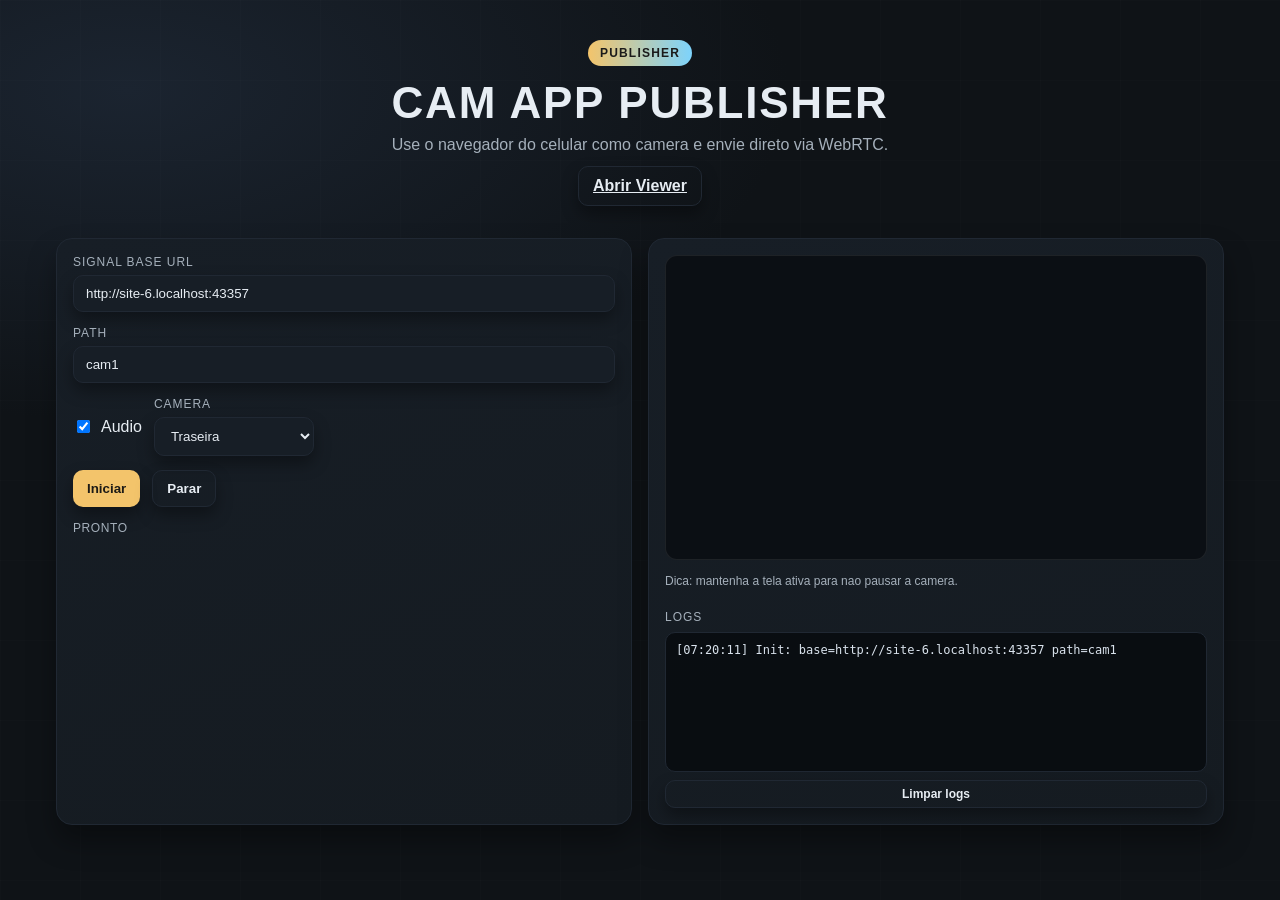
==== web/publish.html @ b9d90266 "Initial LAN WebRTC viewer/publisher Add serve-web PowerShell signaling endpoints (offer/answer/reset" ====
<!doctype html>
<html lang="pt-BR">
  <head>
    <meta charset="utf-8" />
    <meta name="viewport" content="width=device-width, initial-scale=1" />
    <title>Cam App Publisher</title>
    <link rel="stylesheet" href="styles.css" />
  </head>
  <body>
    <div class="bg-grid"></div>
    <header class="hero">
      <div class="badge">PUBLISHER</div>
      <h1>Cam App Publisher</h1>
      <p>Use o navegador do celular como camera e envie direto via WebRTC.</p>
      <div class="hero-actions">
        <a class="btn ghost" href="index.html">Abrir Viewer</a>
      </div>
    </header>

    <main class="publisher">
      <section class="panel">
        <div id="secureWarning" class="notice hidden">
          Camera no browser exige HTTPS. Para dev local, use o flag do Chrome
          "Insecure origins treated as secure" para permitir http://SEU_IP_LOCAL:5173.
        </div>

        <label class="field">
          <span>Signal Base URL</span>
          <input id="signalBase" type="text" placeholder="http://SEU_IP_LOCAL:5173" />
        </label>

        <label class="field">
          <span>Path</span>
          <input id="path" type="text" placeholder="cam1" />
        </label>

        <div class="row">
          <label class="checkbox">
            <input id="audio" type="checkbox" checked />
            <span>Audio</span>
          </label>

          <label class="field small">
            <span>Camera</span>
            <select id="facing">
              <option value="environment">Traseira</option>
              <option value="user">Frontal</option>
              <option value="auto">Auto</option>
            </select>
          </label>
        </div>

        <div class="actions">
          <button id="start" class="btn">Iniciar</button>
          <button id="stop" class="btn ghost" disabled>Parar</button>
        </div>

        <div id="status" class="status">Pronto</div>
      </section>

      <section class="panel">
        <div class="video-wrap">
          <video id="preview" playsinline autoplay muted></video>
        </div>
        <p class="hint">Dica: mantenha a tela ativa para nao pausar a camera.</p>

        <div class="log">
          <div class="log-title">Logs</div>
          <pre id="log"></pre>
          <button id="clearLog" class="btn ghost small">Limpar logs</button>
        </div>
      </section>
    </main>

    <script src="publish.js"></script>
  </body>
</html>
---- web/styles.css ----
:root {
  --bg: #0f1317;
  --bg-soft: #151b21;
  --panel: #171e26;
  --panel-edge: #202833;
  --text: #e7edf3;
  --muted: #a5b0bb;
  --accent: #f3c46b;
  --accent-2: #7dd3fc;
  --danger: #fb7185;
  --success: #6ee7b7;
  --shadow: rgba(0, 0, 0, 0.35);
}

* {
  box-sizing: border-box;
}

body {
  margin: 0;
  font-family: "Bahnschrift", "Segoe UI", "Trebuchet MS", sans-serif;
  color: var(--text);
  background: radial-gradient(1200px 600px at 10% 10%, #1b2430 0%, var(--bg) 55%) fixed;
  min-height: 100vh;
}

.bg-grid {
  position: fixed;
  inset: 0;
  background-image: linear-gradient(rgba(255, 255, 255, 0.05) 1px, transparent 1px),
    linear-gradient(90deg, rgba(255, 255, 255, 0.05) 1px, transparent 1px);
  background-size: 80px 80px;
  opacity: 0.25;
  pointer-events: none;
  z-index: -1;
}

.hero {
  padding: 40px 16px 16px;
  text-align: center;
}

.hero h1 {
  margin: 12px 0 8px;
  font-size: clamp(28px, 4vw, 44px);
  letter-spacing: 0.04em;
  text-transform: uppercase;
}

.hero p {
  margin: 0 auto;
  max-width: 640px;
  color: var(--muted);
}

.badge {
  display: inline-block;
  padding: 6px 12px;
  border-radius: 999px;
  background: linear-gradient(90deg, var(--accent), var(--accent-2));
  color: #1b1b1b;
  font-size: 12px;
  font-weight: 700;
  letter-spacing: 0.1em;
}

main {
  max-width: 1200px;
  margin: 0 auto;
  padding: 16px;
}

.controls {
  display: flex;
  flex-wrap: wrap;
  gap: 12px;
  align-items: flex-end;
  justify-content: center;
  margin-bottom: 18px;
}

.field {
  display: flex;
  flex-direction: column;
  gap: 6px;
  min-width: min(520px, 100%);
}

.field span {
  color: var(--muted);
  font-size: 12px;
  letter-spacing: 0.08em;
  text-transform: uppercase;
}

.field input {
  padding: 10px 12px;
  border-radius: 10px;
  border: 1px solid var(--panel-edge);
  background: var(--panel);
  color: var(--text);
  box-shadow: 0 8px 16px var(--shadow);
}

.field select {
  padding: 10px 12px;
  border-radius: 10px;
  border: 1px solid var(--panel-edge);
  background: var(--panel);
  color: var(--text);
  box-shadow: 0 8px 16px var(--shadow);
}

.field.small {
  min-width: 160px;
}

.btn {
  padding: 10px 14px;
  border-radius: 10px;
  border: 0;
  background: var(--accent);
  color: #1d1b16;
  font-weight: 700;
  cursor: pointer;
  transition: transform 0.2s ease, box-shadow 0.2s ease;
  box-shadow: 0 8px 16px var(--shadow);
}

.btn.record {
  background: var(--danger);
  color: #2b0b14;
}

.btn.small {
  padding: 6px 10px;
  font-size: 12px;
}

.btn:hover {
  transform: translateY(-1px);
}

.btn.ghost {
  background: transparent;
  color: var(--text);
  border: 1px solid var(--panel-edge);
}

.grid {
  display: grid;
  grid-template-columns: repeat(auto-fit, minmax(280px, 1fr));
  gap: 16px;
}

.publisher {
  display: grid;
  gap: 16px;
  grid-template-columns: repeat(auto-fit, minmax(280px, 1fr));
}

.panel {
  display: flex;
  flex-direction: column;
  gap: 14px;
  padding: 16px;
  border-radius: 16px;
  background: linear-gradient(160deg, var(--panel), var(--bg-soft));
  border: 1px solid var(--panel-edge);
  box-shadow: 0 16px 28px var(--shadow);
}

.row {
  display: flex;
  gap: 12px;
  align-items: center;
  flex-wrap: wrap;
}

.actions {
  display: flex;
  gap: 12px;
}

.checkbox {
  display: flex;
  align-items: center;
  gap: 8px;
  color: var(--text);
}

.notice {
  border: 1px solid rgba(243, 196, 107, 0.4);
  background: rgba(243, 196, 107, 0.1);
  padding: 10px 12px;
  border-radius: 10px;
  color: var(--accent);
  font-size: 13px;
}

.hint {
  color: var(--muted);
  font-size: 12px;
  margin: 0;
}

.log {
  display: flex;
  flex-direction: column;
  gap: 8px;
  margin-top: 8px;
}

.log-title {
  color: var(--muted);
  font-size: 12px;
  letter-spacing: 0.08em;
  text-transform: uppercase;
}

.log pre {
  margin: 0;
  padding: 10px;
  border-radius: 10px;
  border: 1px solid var(--panel-edge);
  background: rgba(8, 12, 16, 0.9);
  color: #d9e2ec;
  font-size: 12px;
  min-height: 140px;
  max-height: 220px;
  overflow: auto;
  white-space: pre-wrap;
  word-break: break-word;
}

.hero-actions {
  margin-top: 12px;
  display: flex;
  justify-content: center;
}

.card {
  display: flex;
  flex-direction: column;
  gap: 12px;
  padding: 16px;
  border-radius: 16px;
  background: linear-gradient(160deg, var(--panel), var(--bg-soft));
  border: 1px solid var(--panel-edge);
  box-shadow: 0 16px 28px var(--shadow);
  animation: rise 0.45s ease;
}

.card-head {
  display: flex;
  justify-content: space-between;
  gap: 12px;
  align-items: center;
  flex-wrap: wrap;
}

.card-actions {
  display: flex;
  align-items: center;
  gap: 8px;
  flex-wrap: wrap;
}

.format-select {
  padding: 8px 10px;
  border-radius: 10px;
  border: 1px solid var(--panel-edge);
  background: var(--panel);
  color: var(--text);
  font-size: 12px;
  font-weight: 600;
}

.card-title {
  display: flex;
  align-items: center;
  gap: 8px;
  font-weight: 700;
}

.rec-indicator {
  display: inline-flex;
  align-items: center;
  gap: 6px;
  font-size: 12px;
  font-weight: 700;
  color: var(--danger);
  letter-spacing: 0.08em;
}

.rec-dot {
  width: 8px;
  height: 8px;
  border-radius: 50%;
  background: var(--danger);
  box-shadow: 0 0 8px rgba(251, 113, 133, 0.6);
  animation: pulse 1.4s infinite;
}

.dot {
  width: 10px;
  height: 10px;
  border-radius: 50%;
  background: var(--muted);
}

.video-wrap {
  width: 100%;
  aspect-ratio: 16 / 9;
  border-radius: 12px;
  overflow: hidden;
  background: #0b0f14;
  border: 1px solid rgba(255, 255, 255, 0.08);
}

video {
  width: 100%;
  height: 100%;
  object-fit: cover;
}

.status {
  color: var(--muted);
  font-size: 12px;
  letter-spacing: 0.05em;
  text-transform: uppercase;
}

.hidden {
  display: none;
}

.status.ok {
  color: var(--success);
}

.status.err {
  color: var(--danger);
}

@keyframes rise {
  from {
    opacity: 0;
    transform: translateY(8px);
  }
  to {
    opacity: 1;
    transform: translateY(0);
  }
}

@keyframes pulse {
  0%,
  100% {
    transform: scale(1);
    opacity: 0.6;
  }
  50% {
    transform: scale(1.25);
    opacity: 1;
  }
}

@media (max-width: 640px) {
  .hero {
    padding-top: 28px;
  }

  .controls {
    align-items: stretch;
  }

  .btn {
    width: 100%;
  }

  .actions {
    flex-direction: column;
  }
}
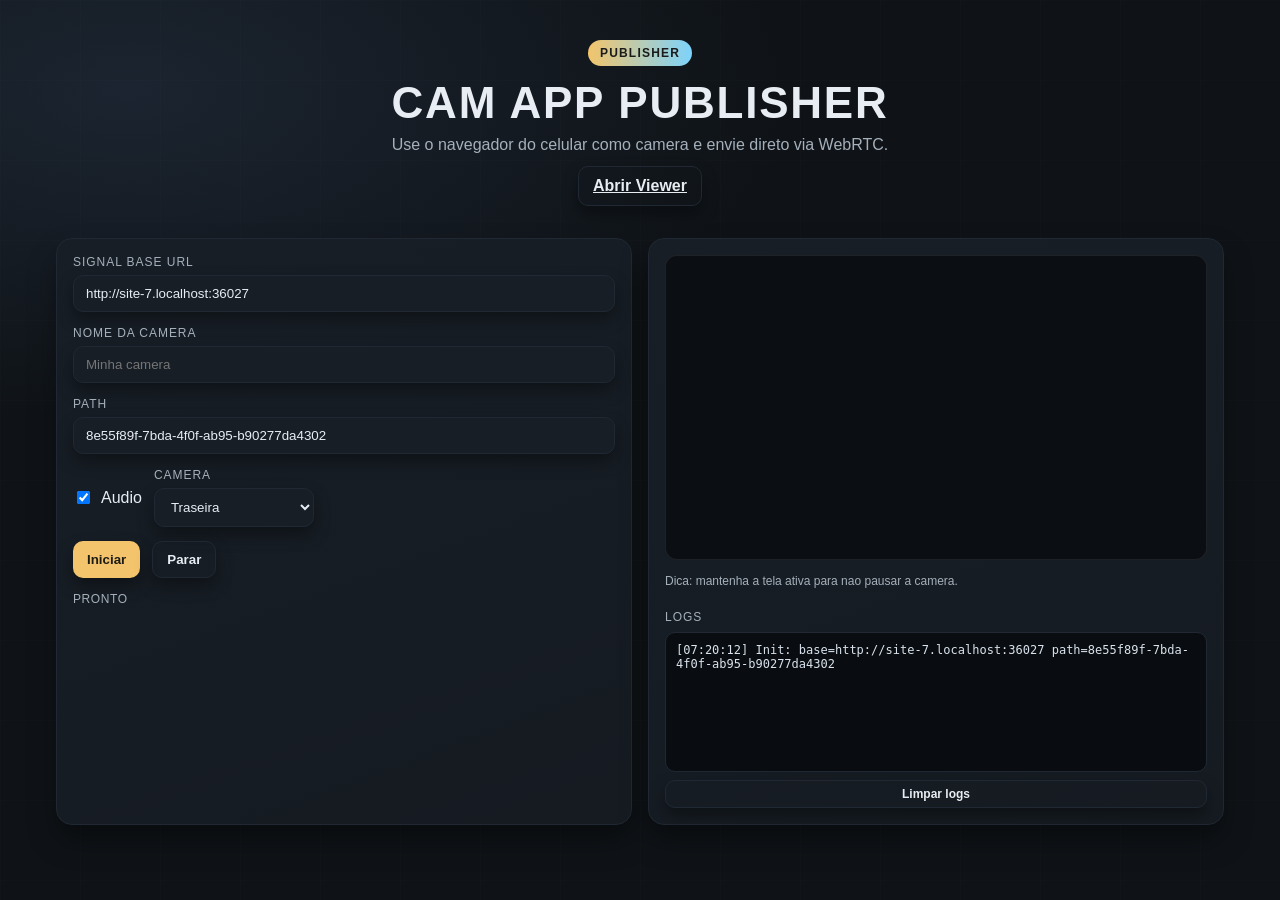
==== commit 88139963: "Auto-discovery, cleanup, and viewer UX Server: add /cameras listing, heartbeat ping, and stale camer" ====
--- a/web/publish.html
+++ b/web/publish.html
@@ -27,6 +27,11 @@
         <label class="field">
           <span>Signal Base URL</span>
           <input id="signalBase" type="text" placeholder="http://SEU_IP_LOCAL:5173" />
+        </label>
+
+        <label class="field">
+          <span>Nome da camera</span>
+          <input id="name" type="text" placeholder="Minha camera" />
         </label>
 
         <label class="field">
--- a/web/styles.css
+++ b/web/styles.css
@@ -159,6 +159,10 @@
   grid-template-columns: repeat(auto-fit, minmax(280px, 1fr));
 }
 
+.log-panel {
+  margin-top: 16px;
+}
+
 .panel {
   display: flex;
   flex-direction: column;
@@ -251,6 +255,19 @@
   animation: rise 0.45s ease;
 }
 
+.name[contenteditable="true"] {
+  padding: 4px 6px;
+  border-radius: 6px;
+  border: 1px dashed transparent;
+  cursor: text;
+}
+
+.name[contenteditable="true"]:focus {
+  outline: none;
+  border-color: var(--accent-2);
+  background: rgba(125, 211, 252, 0.08);
+}
+
 .card-head {
   display: flex;
   justify-content: space-between;
@@ -266,7 +283,8 @@
   flex-wrap: wrap;
 }
 
-.format-select {
+.format-select,
+.orientation-select {
   padding: 8px 10px;
   border-radius: 10px;
   border: 1px solid var(--panel-edge);
@@ -316,12 +334,15 @@
   overflow: hidden;
   background: #0b0f14;
   border: 1px solid rgba(255, 255, 255, 0.08);
+  position: relative;
 }
 
 video {
   width: 100%;
   height: 100%;
   object-fit: cover;
+  transform: rotate(0deg);
+  transform-origin: center center;
 }
 
 .status {
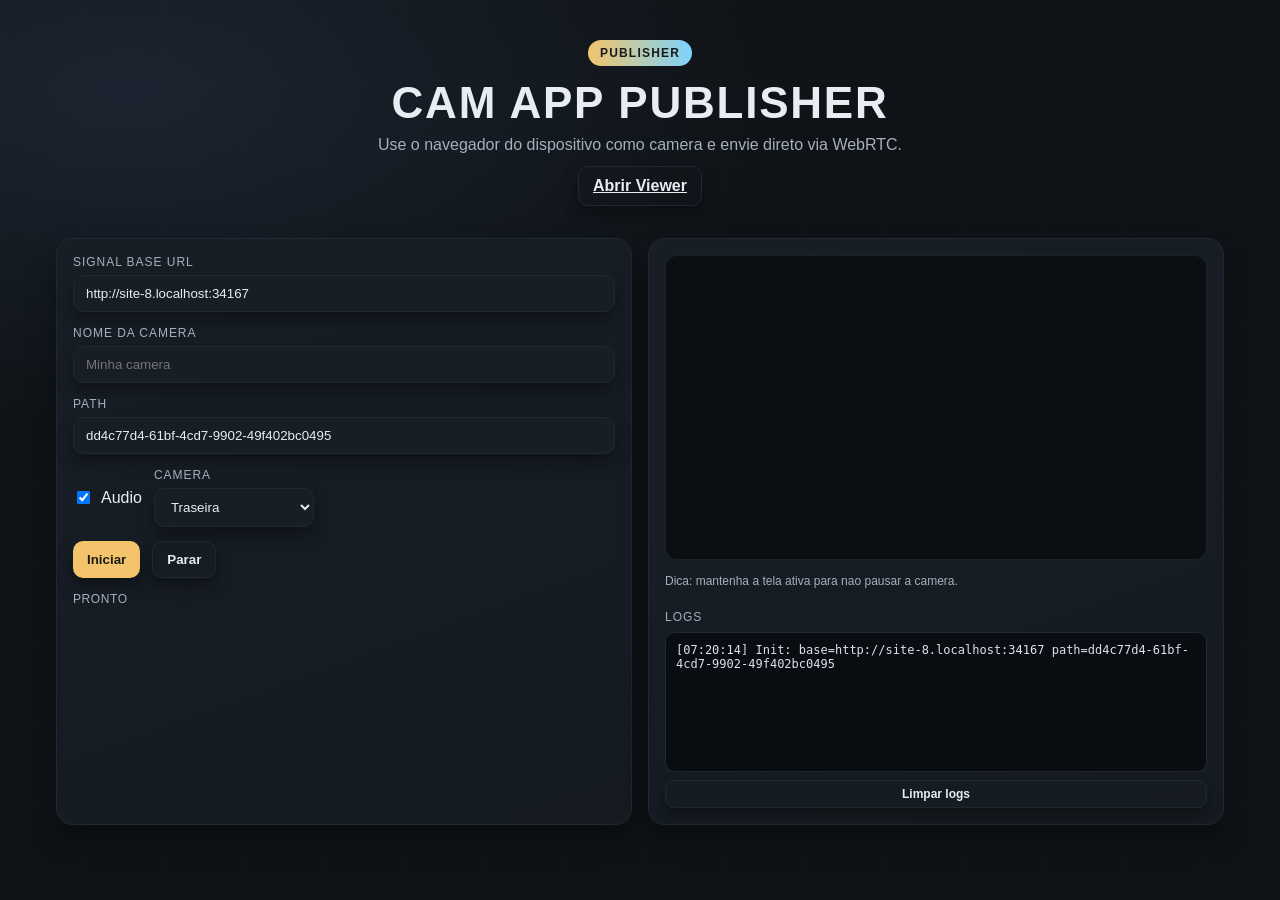
==== commit e6283627: "feat: add ONVIF discovery and IP camera playback - add ONVIF discovery + RTSP lookup scripts with Me" ====
--- a/web/publish.html
+++ b/web/publish.html
@@ -11,7 +11,7 @@
     <header class="hero">
       <div class="badge">PUBLISHER</div>
       <h1>Cam App Publisher</h1>
-      <p>Use o navegador do celular como camera e envie direto via WebRTC.</p>
+      <p>Use o navegador do dispositivo como camera e envie direto via WebRTC.</p>
       <div class="hero-actions">
         <a class="btn ghost" href="index.html">Abrir Viewer</a>
       </div>
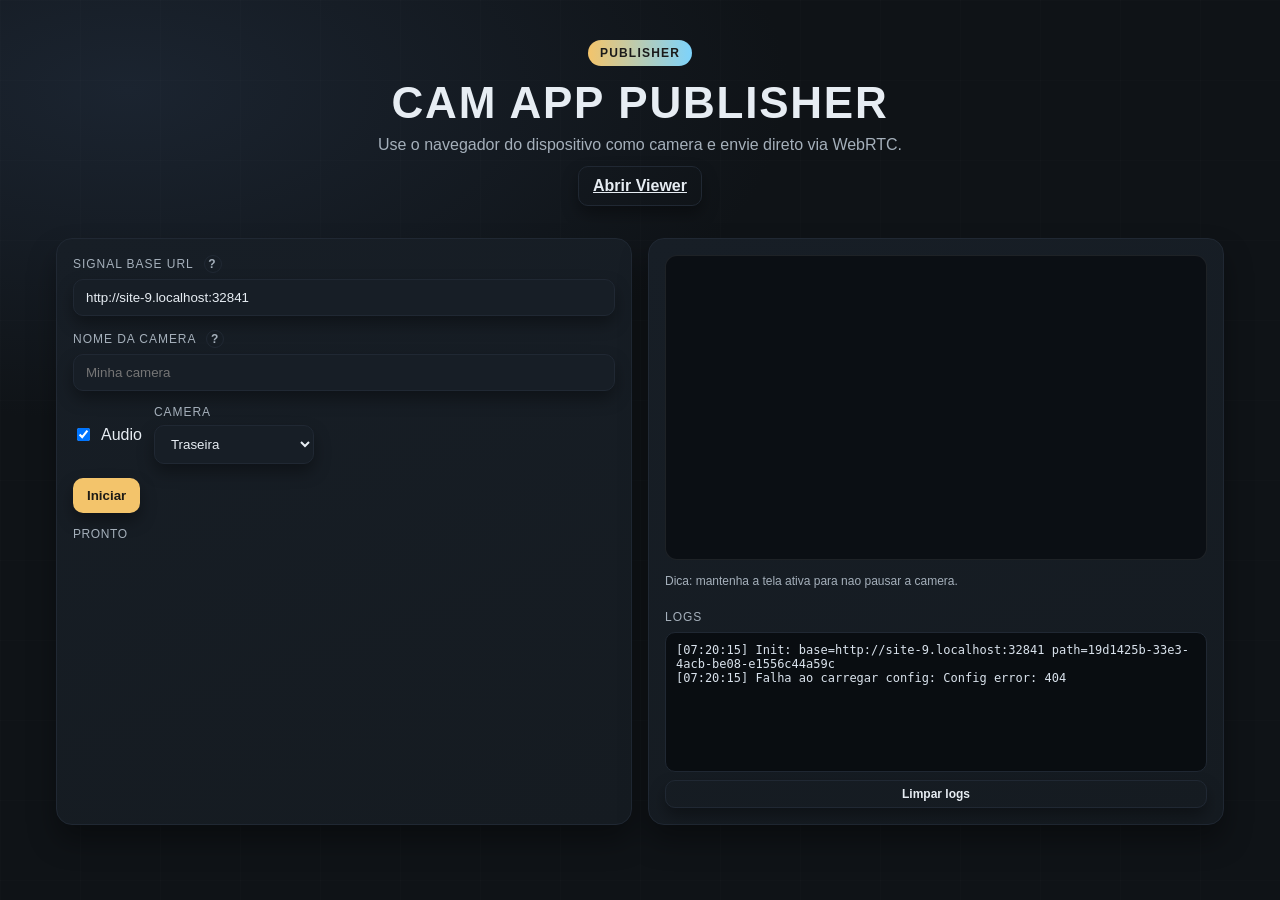
==== commit b2792479: "feat(admin,viewer): server config, motion recording, https policy Add admin UI to configure signal/m" ====
--- a/web/publish.html
+++ b/web/publish.html
@@ -25,16 +25,34 @@
         </div>
 
         <label class="field">
-          <span>Signal Base URL</span>
+          <span>
+            Signal Base URL
+            <span
+              class="help-icon"
+              role="button"
+              tabindex="0"
+              aria-label="Ajuda: URL do servidor de sinalizacao (serve-web.ps1). Exemplo: http://IP_DO_PC:5173"
+              data-tooltip="URL do servidor de sinalizacao (serve-web.ps1). Exemplo: http://IP_DO_PC:5173"
+            >?</span>
+          </span>
           <input id="signalBase" type="text" placeholder="http://SEU_IP_LOCAL:5173" />
         </label>
 
         <label class="field">
-          <span>Nome da camera</span>
+          <span>
+            Nome da camera
+            <span
+              class="help-icon"
+              role="button"
+              tabindex="0"
+              aria-label="Ajuda: apelido exibido no viewer. Nao afeta a conexao."
+              data-tooltip="Apelido exibido no viewer. Nao afeta a conexao."
+            >?</span>
+          </span>
           <input id="name" type="text" placeholder="Minha camera" />
         </label>
 
-        <label class="field">
+        <label class="field hidden">
           <span>Path</span>
           <input id="path" type="text" placeholder="cam1" />
         </label>
@@ -57,7 +75,7 @@
 
         <div class="actions">
           <button id="start" class="btn">Iniciar</button>
-          <button id="stop" class="btn ghost" disabled>Parar</button>
+          <button id="stop" class="btn ghost hidden" disabled>Parar</button>
         </div>
 
         <div id="status" class="status">Pronto</div>
--- a/web/styles.css
+++ b/web/styles.css
@@ -93,6 +93,54 @@
   text-transform: uppercase;
 }
 
+.help-icon {
+  display: inline-flex;
+  align-items: center;
+  justify-content: center;
+  width: 18px;
+  height: 18px;
+  margin-left: 6px;
+  border-radius: 999px;
+  border: 1px solid var(--panel-edge);
+  color: var(--muted);
+  font-size: 11px;
+  font-weight: 700;
+  cursor: help;
+  position: relative;
+  text-transform: none;
+  letter-spacing: 0;
+}
+
+.help-icon::after {
+  content: attr(data-tooltip);
+  position: absolute;
+  left: 50%;
+  bottom: calc(100% + 10px);
+  transform: translateX(-50%) translateY(4px);
+  opacity: 0;
+  pointer-events: none;
+  padding: 8px 10px;
+  border-radius: 10px;
+  background: rgba(12, 17, 22, 0.95);
+  border: 1px solid var(--panel-edge);
+  color: var(--text);
+  font-size: 12px;
+  font-weight: 500;
+  width: max-content;
+  max-width: 240px;
+  text-align: left;
+  box-shadow: 0 12px 20px var(--shadow);
+  transition: opacity 0.2s ease, transform 0.2s ease;
+  z-index: 5;
+}
+
+.help-icon:hover::after,
+.help-icon:focus::after,
+.help-icon:active::after {
+  opacity: 1;
+  transform: translateX(-50%) translateY(0);
+}
+
 .field input {
   padding: 10px 12px;
   border-radius: 10px;
@@ -100,6 +148,16 @@
   background: var(--panel);
   color: var(--text);
   box-shadow: 0 8px 16px var(--shadow);
+}
+
+.field input.is-locked {
+  opacity: 0.7;
+  cursor: not-allowed;
+}
+
+.field input:disabled {
+  opacity: 0.7;
+  cursor: not-allowed;
 }
 
 .field select {
@@ -147,6 +205,18 @@
   border: 1px solid var(--panel-edge);
 }
 
+.btn.stop-record {
+  background: var(--danger);
+  color: #2b0b14;
+  border: 0;
+}
+
+.btn.audio.active {
+  background: var(--accent-2);
+  color: #0b1117;
+  border-color: transparent;
+}
+
 .grid {
   display: grid;
   grid-template-columns: repeat(auto-fit, minmax(280px, 1fr));
@@ -193,6 +263,19 @@
   color: var(--text);
 }
 
+.controls .checkbox {
+  padding: 10px 12px;
+  border-radius: 10px;
+  border: 1px solid var(--panel-edge);
+  background: var(--panel);
+  box-shadow: 0 8px 16px var(--shadow);
+  font-size: 12px;
+}
+
+.controls .notice {
+  flex-basis: 100%;
+}
+
 .notice {
   border: 1px solid rgba(243, 196, 107, 0.4);
   background: rgba(243, 196, 107, 0.1);
@@ -281,6 +364,33 @@
   align-items: center;
   gap: 8px;
   flex-wrap: wrap;
+}
+
+.record-menu {
+  position: relative;
+  display: inline-flex;
+}
+
+.record-options {
+  position: absolute;
+  top: calc(100% + 6px);
+  right: 0;
+  display: flex;
+  flex-direction: column;
+  gap: 6px;
+  padding: 8px;
+  border-radius: 12px;
+  background: var(--panel);
+  border: 1px solid var(--panel-edge);
+  box-shadow: 0 12px 20px var(--shadow);
+  z-index: 10;
+  min-width: 120px;
+}
+
+.record-option {
+  width: 100%;
+  text-align: left;
+  font-size: 12px;
 }
 
 .format-select,
@@ -325,6 +435,11 @@
   height: 10px;
   border-radius: 50%;
   background: var(--muted);
+}
+
+.dot.active {
+  background: var(--success);
+  box-shadow: 0 0 8px rgba(110, 231, 183, 0.75);
 }
 
 .video-wrap {
@@ -337,6 +452,44 @@
   position: relative;
 }
 
+.motion-controls {
+  display: flex;
+  flex-direction: column;
+  gap: 8px;
+  padding: 10px;
+  border-radius: 12px;
+  border: 1px solid var(--panel-edge);
+  background: rgba(12, 17, 22, 0.85);
+  font-size: 12px;
+}
+
+.motion-toggle {
+  display: flex;
+  align-items: center;
+  gap: 8px;
+  color: var(--text);
+  font-weight: 600;
+}
+
+.motion-field {
+  display: grid;
+  grid-template-columns: auto 1fr auto;
+  gap: 8px;
+  align-items: center;
+  color: var(--muted);
+}
+
+.motion-field input[type="range"] {
+  width: 100%;
+}
+
+.motion-value,
+.motion-stop-value {
+  color: var(--text);
+  min-width: 34px;
+  text-align: right;
+}
+
 video {
   width: 100%;
   height: 100%;
